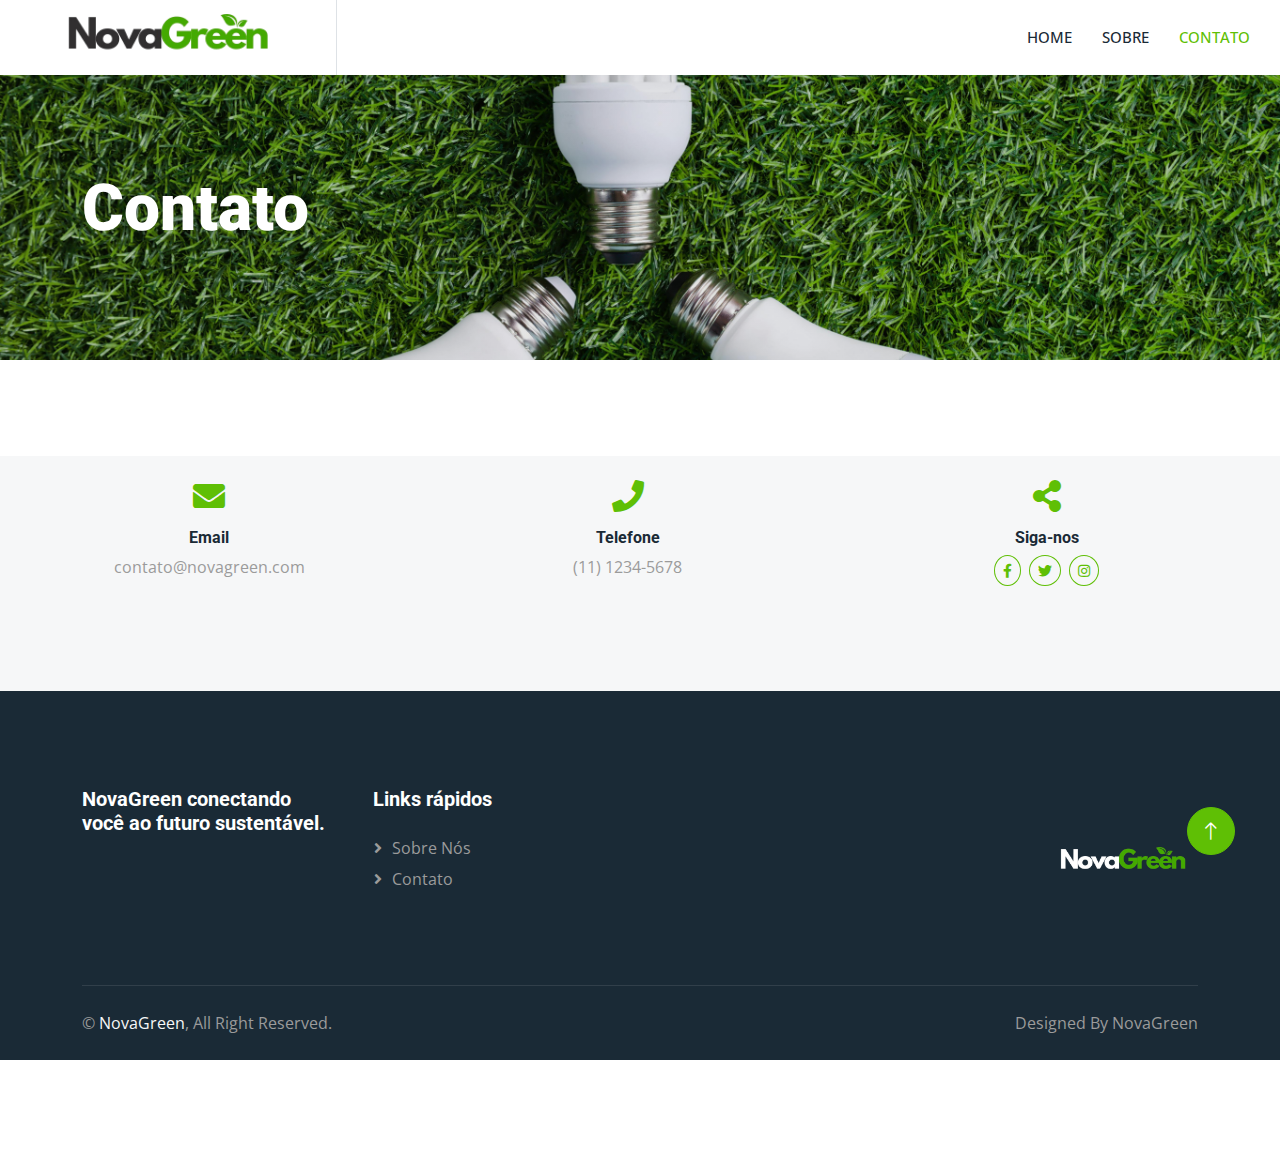
==== contact.html @ 1eda4f51 "primeiro commit" ====
<!DOCTYPE html>
<html lang="en">

<head>
    <meta charset="utf-8">
    <title>Solartec - Renewable Energy Website Template</title>
    <meta content="width=device-width, initial-scale=1.0" name="viewport">
    <meta content="" name="keywords">
    <meta content="" name="description">

    <!-- Favicon -->
    <link href="img/favicon.ico" rel="icon">

    <!-- Google Web Fonts -->
    <link rel="preconnect" href="https://fonts.googleapis.com">
    <link rel="preconnect" href="https://fonts.gstatic.com" crossorigin>
    <link href="https://fonts.googleapis.com/css2?family=Open+Sans:wght@400;500&family=Roboto:wght@500;700;900&display=swap" rel="stylesheet"> 

    <!-- Icon Font Stylesheet -->
    <link href="https://cdnjs.cloudflare.com/ajax/libs/font-awesome/5.10.0/css/all.min.css" rel="stylesheet">
    <link href="https://cdn.jsdelivr.net/npm/bootstrap-icons@1.4.1/font/bootstrap-icons.css" rel="stylesheet">

    <!-- Libraries Stylesheet -->
    <link href="lib/animate/animate.min.css" rel="stylesheet">
    <link href="lib/owlcarousel/assets/owl.carousel.min.css" rel="stylesheet">
    <link href="lib/lightbox/css/lightbox.min.css" rel="stylesheet">

    <!-- Customized Bootstrap Stylesheet -->
    <link href="css/bootstrap.min.css" rel="stylesheet">

    <!-- Template Stylesheet -->
    <link href="css/style.css" rel="stylesheet">
</head>

<body>
     <!-- Spinner Start -->
     <div id="spinner" class="show bg-white position-fixed translate-middle w-100 vh-100 top-50 start-50 d-flex align-items-center justify-content-center">
        <div class="spinner-border text-primary" style="width: 3rem; height: 3rem;" role="status">
            <span class="sr-only">Loading...</span>
        </div>
    </div>
    <!-- Spinner End -->

    <!-- Navbar Start -->
        <nav class="navbar navbar-expand-lg bg-white navbar-light sticky-top p-0">
            <a href="index.html" class="navbar-brand d-flex align-items-center border-end px-4 px-lg-5">
                <img src="./img/ng.png" alt="" class="img-fluid" style="max-height: 240px;">
            </a>
            <button type="button" class="navbar-toggler me-4" data-bs-toggle="collapse" data-bs-target="#navbarCollapse">
                <span class="navbar-toggler-icon"></span>
            </button>
            <div class="collapse navbar-collapse" id="navbarCollapse">
                <div class="navbar-nav ms-auto p-4 p-lg-0">
                    <a href="index.html" class="nav-item nav-link ">Home</a>
                    <a href="about.html" class="nav-item nav-link">Sobre</a>
                    <div class="nav-item dropdown">
                    </div>
                    <a href="contact.html" class="nav-item nav-link active">Contato</a>
                </div>
            </div>
        </nav>
    <!-- Navbar End -->

    <!-- Page Header Start -->
    <div class="container-fluid page-header py-5 mb-5">
        <div class="container py-5">
            <h1 class="display-3 text-white mb-3 animated slideInDown">Contato</h1>
        </div>
    </div>
    <!-- Page Header End -->


    <!-- Contact Start -->
        <div class="container-fluid bg-light overflow-hidden px-lg-0" style="margin: 6rem 0;">
            <div class="container contact px-lg-0">
                <div class="row g-0 mx-lg-0">
                    <!-- Três Colunas -->
                    <div class="row text-center py-4">
                        <!-- Coluna Esquerda -->
                        <div class="col-lg-4 col-md-6 mb-4">
                            <div class="d-flex flex-column align-items-center">
                                <i class="fa fa-envelope fa-2x text-primary mb-3"></i>
                                <h6>Email</h6>
                                <p>contato@novagreen.com</p>
                            </div>
                        </div>
                        <!-- Coluna Meio -->
                        <div class="col-lg-4 col-md-6 mb-4">
                            <div class="d-flex flex-column align-items-center">
                                <i class="fa fa-phone fa-2x text-primary mb-3"></i>
                                <h6>Telefone</h6>
                                <p>(11) 1234-5678</p>
                            </div>
                        </div>
                        <!-- Coluna Direita -->
                        <div class="col-lg-4 col-md-12 mb-4">
                            <div class="d-flex flex-column align-items-center">
                                <i class="fa fa-share-alt fa-2x text-primary mb-3"></i>
                                <h6>Siga-nos</h6>
                                <div class="d-flex">
                                    <a href="#" class="btn btn-outline-primary btn-sm rounded-circle mx-1"><i class="fab fa-facebook-f"></i></a>
                                    <a href="#" class="btn btn-outline-primary btn-sm rounded-circle mx-1"><i class="fab fa-twitter"></i></a>
                                    <a href="#" class="btn btn-outline-primary btn-sm rounded-circle mx-1"><i class="fab fa-instagram"></i></a>
                                </div>
                            </div>
                        </div>
                    </div>
            </div>
        </div>
    <!-- Contact End -->



    <!-- Footer Start -->
        <div class="container-fluid bg-dark text-body footer mt-5 pt-5 wow fadeIn" data-wow-delay="0.1s">
            <div class="container py-5">
                <div class="row g-5">
                    <div class="col-lg-3 col-md-6">
                        <h5 class="text-white mb-4"> NovaGreen conectando você ao futuro sustentável.</h5>
                    </div>
                    <div class="col-lg-3 col-md-6">
                        <h5 class="text-white mb-4">Links rápidos</h5>
                        <a class="btn btn-link" href="">Sobre nós</a>
                        <a class="btn btn-link" href="">Contato</a>
                    </div>
                    <!-- Imagem no lado direito -->
                    <div class="col-lg-6 col-md-12 text-center text-md-end">
                        <img src="./img/ng2.png" alt="Imagem do logo" class="img-fluid" style="max-width: 150px;">
                    </div>
                </div>
            </div>
            <div class="container">
                <div class="copyright">
                    <div class="row">
                        <div class="col-md-6 text-center text-md-start mb-3 mb-md-0">
                            &copy; <a href="#">NovaGreen</a>, All Right Reserved.
                        </div>
                        <div class="col-md-6 text-center text-md-end">
                            Designed By NovaGreen
                        </div>
                    </div>
                </div>
            </div>
        </div>
    <!-- Footer End -->


    <!-- Back to Top -->
    <a href="#" class="btn btn-lg btn-primary btn-lg-square rounded-circle back-to-top"><i class="bi bi-arrow-up"></i></a>


    <!-- JavaScript Libraries -->
    <script src="https://code.jquery.com/jquery-3.4.1.min.js"></script>
    <script src="https://cdn.jsdelivr.net/npm/bootstrap@5.0.0/dist/js/bootstrap.bundle.min.js"></script>
    <script src="lib/wow/wow.min.js"></script>
    <script src="lib/easing/easing.min.js"></script>
    <script src="lib/waypoints/waypoints.min.js"></script>
    <script src="lib/counterup/counterup.min.js"></script>
    <script src="lib/owlcarousel/owl.carousel.min.js"></script>
    <script src="lib/isotope/isotope.pkgd.min.js"></script>
    <script src="lib/lightbox/js/lightbox.min.js"></script>

    <!-- Template Javascript -->
    <script src="js/main.js"></script>
</body>

</html>
---- css/style.css ----
/********** Template CSS **********/
:root {
    --primary: #5FBF05;
    --light: #F6F7F8;
    --dark: #1A2A36;
}

.fw-medium {
    font-weight: 500 !important;
}

.fw-bold {
    font-weight: 700 !important;
}

.fw-black {
    font-weight: 900 !important;
}

.back-to-top {
    position: fixed;
    display: none;
    right: 45px;
    bottom: 45px;
    z-index: 99;
}


/*** Spinner ***/
#spinner {
    opacity: 0;
    visibility: hidden;
    transition: opacity .5s ease-out, visibility 0s linear .5s;
    z-index: 99999;
}

#spinner.show {
    transition: opacity .5s ease-out, visibility 0s linear 0s;
    visibility: visible;
    opacity: 1;
}


/*** Button ***/
.btn {
    font-weight: 500;
    transition: .5s;
}

.btn.btn-primary,
.btn.btn-outline-primary:hover {
    color: #FFFFFF;
}

.btn-square {
    width: 38px;
    height: 38px;
}

.btn-sm-square {
    width: 32px;
    height: 32px;
}

.btn-lg-square {
    width: 48px;
    height: 48px;
}

.btn-square,
.btn-sm-square,
.btn-lg-square {
    padding: 0;
    display: flex;
    align-items: center;
    justify-content: center;
    font-weight: normal;
}

/*** Navbar ***/
.navbar.sticky-top {
    top: -100px;
    transition: .5s;
}

.navbar .navbar-brand,
.navbar a.btn {
    height: 75px;
}

.navbar .navbar-nav .nav-link {
    margin-right: 30px;
    padding: 25px 0;
    color: var(--dark);
    font-size: 15px;
    font-weight: 500;
    text-transform: uppercase;
    outline: none;
}

.navbar .navbar-nav .nav-link:hover,
.navbar .navbar-nav .nav-link.active {
    color: var(--primary);
}

.navbar .dropdown-toggle::after {
    border: none;
    content: "\f107";
    font-family: "Font Awesome 5 Free";
    font-weight: 900;
    vertical-align: middle;
    margin-left: 8px;
}

@media (max-width: 991.98px) {
    .navbar .navbar-nav .nav-link  {
        margin-right: 0;
        padding: 10px 0;
    }

    .navbar .navbar-nav {
        border-top: 1px solid #EEEEEE;
    }
}

@media (min-width: 992px) {
    .navbar .nav-item .dropdown-menu {
        display: block;
        border: none;
        margin-top: 0;
        top: 150%;
        opacity: 0;
        visibility: hidden;
        transition: .5s;
    }

    .navbar .nav-item:hover .dropdown-menu {
        top: 100%;
        visibility: visible;
        transition: .5s;
        opacity: 1;
    }
}


/*** Header ***/
.owl-carousel-inner {
    position: absolute;
    width: 100%;
    height: 100%;
    top: 0;
    left: 0;
    display: flex;
    align-items: center;
    background: rgba(0, 0, 0, .1);
}

@media (max-width: 768px) {
    .header-carousel .owl-carousel-item {
        position: relative;
        min-height: 500px;
    }

    .header-carousel .owl-carousel-item img {
        position: absolute;
        width: 100%;
        height: 100%;
        object-fit: cover;
    }

    .header-carousel .owl-carousel-item p {
        font-size: 16px !important;
    }
}

.header-carousel .owl-dots {
    position: absolute;
    width: 60px;
    height: 100%;
    top: 0;
    right: 30px;
    display: flex;
    flex-direction: column;
    align-items: center;
    justify-content: center;
}

.header-carousel .owl-dots .owl-dot {
    position: relative;
    width: 45px;
    height: 45px;
    margin: 5px 0;
    background: #FFFFFF;
    box-shadow: 0 0 30px rgba(255, 255, 255, .9);
    border-radius: 45px;
    transition: .5s;
}

.header-carousel .owl-dots .owl-dot.active {
    width: 60px;
    height: 60px;
}

.header-carousel .owl-dots .owl-dot img {
    position: absolute;
    width: 100%;
    height: 100%;
    object-fit: cover;
    padding: 2px;
    border-radius: 45px;
    transition: .5s;
}

.page-header {
    background: linear-gradient(rgba(0, 0, 0, .1), rgba(0, 0, 0, .1)), url(../img/carousel-1.jpg) center center no-repeat;
    background-size: cover;
}

.breadcrumb-item + .breadcrumb-item::before {
    color: var(--light);
}


/*** About ***/
@media (min-width: 992px) {
    .container.about {
        max-width: 100% !important;
    }

    .about-text  {
        padding-right: calc(((100% - 960px) / 2) + .75rem);
    }
}

@media (min-width: 1200px) {
    .about-text  {
        padding-right: calc(((100% - 1140px) / 2) + .75rem);
    }
}

@media (min-width: 1400px) {
    .about-text  {
        padding-right: calc(((100% - 1320px) / 2) + .75rem);
    }
}


/*** Service ***/
.service-item {
    box-shadow: 0 0 45px rgba(0, 0, 0, .08);
}

.service-icon {
    position: relative;
    margin: -50px 0 25px 0;
    width: 100px;
    height: 100px;
    display: flex;
    align-items: center;
    justify-content: center;
    color: var(--primary);
    background: #FFFFFF;
    border-radius: 100px;
    box-shadow: 0 0 45px rgba(0, 0, 0, .08);
    transition: .5s;
}

.service-item:hover .service-icon {
    color: #FFFFFF;
    background: var(--primary);
}


/*** Feature ***/
@media (min-width: 992px) {
    .container.feature {
        max-width: 100% !important;
    }

    .feature-text  {
        padding-left: calc(((100% - 960px) / 2) + .75rem);
    }
}

@media (min-width: 1200px) {
    .feature-text  {
        padding-left: calc(((100% - 1140px) / 2) + .75rem);
    }
}

@media (min-width: 1400px) {
    .feature-text  {
        padding-left: calc(((100% - 1320px) / 2) + .75rem);
    }
}


/*** Project Portfolio ***/
#portfolio-flters li {
    display: inline-block;
    font-weight: 500;
    color: var(--dark);
    cursor: pointer;
    transition: .5s;
    border-bottom: 2px solid transparent;
}

#portfolio-flters li:hover,
#portfolio-flters li.active {
    color: var(--primary);
    border-color: var(--primary);
}

.portfolio-img {
    position: relative;
}

.portfolio-img::before,
.portfolio-img::after {
    position: absolute;
    content: "";
    width: 0;
    height: 100%;
    top: 0;
    background: var(--dark);
    transition: .5s;
}

.portfolio-img::before {
    left: 50%;
}

.portfolio-img::after {
    right: 50%;
}

.portfolio-item:hover .portfolio-img::before {
    width: 51%;
    left: 0;
}

.portfolio-item:hover .portfolio-img::after {
    width: 51%;
    right: 0;
}

.portfolio-btn {
    position: absolute;
    top: 0;
    left: 0;
    width: 100%;
    height: 100%;
    display: flex;
    align-items: center;
    justify-content: center;
    opacity: 0;
    z-index: 1;
    transition: .5s;
}

.portfolio-item:hover .portfolio-btn {
    opacity: 1;
    transition-delay: .3s;
}


/*** Quote ***/
@media (min-width: 992px) {
    .container.quote {
        max-width: 100% !important;
    }

    .quote-text  {
        padding-right: calc(((100% - 960px) / 2) + .75rem);
    }
}

@media (min-width: 1200px) {
    .quote-text  {
        padding-right: calc(((100% - 1140px) / 2) + .75rem);
    }
}

@media (min-width: 1400px) {
    .quote-text  {
        padding-right: calc(((100% - 1320px) / 2) + .75rem);
    }
}


/*** Team ***/
.team-item {
    box-shadow: 0 0 45px rgba(0, 0, 0, .08);
}

.team-item img {
    border-radius: 8px 60px 0 0;
}

.team-item .team-social {
    display: flex;
    flex-direction: column;
    align-items: center;
    justify-content: flex-end;
    background: #FFFFFF;
    transition: .5s;
}


/*** Testimonial ***/
.testimonial-carousel::before {
    position: absolute;
    content: "";
    top: 0;
    left: 0;
    height: 100%;
    width: 0;
    background: linear-gradient(to right, rgba(255, 255, 255, 1) 0%, rgba(255, 255, 255, 0) 100%);
    z-index: 1;
}

.testimonial-carousel::after {
    position: absolute;
    content: "";
    top: 0;
    right: 0;
    height: 100%;
    width: 0;
    background: linear-gradient(to left, rgba(255, 255, 255, 1) 0%, rgba(255, 255, 255, 0) 100%);
    z-index: 1;
}

@media (min-width: 768px) {
    .testimonial-carousel::before,
    .testimonial-carousel::after {
        width: 200px;
    }
}

@media (min-width: 992px) {
    .testimonial-carousel::before,
    .testimonial-carousel::after {
        width: 300px;
    }
}

.testimonial-carousel .owl-nav {
    position: absolute;
    width: 350px;
    top: 20px;
    left: 50%;
    transform: translateX(-50%);
    display: flex;
    justify-content: space-between;
    opacity: 0;
    transition: .5s;
    z-index: 1;
}

.testimonial-carousel:hover .owl-nav {
    width: 300px;
    opacity: 1;
}

.testimonial-carousel .owl-nav .owl-prev,
.testimonial-carousel .owl-nav .owl-next {
    position: relative;
    color: var(--primary);
    font-size: 45px;
    transition: .5s;
}

.testimonial-carousel .owl-nav .owl-prev:hover,
.testimonial-carousel .owl-nav .owl-next:hover {
    color: var(--dark);
}

.testimonial-carousel .testimonial-img img {
    width: 100px;
    height: 100px;
}

.testimonial-carousel .testimonial-img .btn-square {
    position: absolute;
    bottom: -19px;
    left: 50%;
    transform: translateX(-50%);
}

.testimonial-carousel .owl-item .testimonial-text {
    margin-bottom: 30px;
    box-shadow: 0 0 45px rgba(0, 0, 0, .08);
    transform: scale(.8);
    transition: .5s;
}

.testimonial-carousel .owl-item.center .testimonial-text {
    transform: scale(1);
}


/*** Contact ***/
@media (min-width: 992px) {
    .container.contact {
        max-width: 100% !important;
    }

    .contact-text  {
        padding-left: calc(((100% - 960px) / 2) + .75rem);
    }
}

@media (min-width: 1200px) {
    .contact-text  {
        padding-left: calc(((100% - 1140px) / 2) + .75rem);
    }
}

@media (min-width: 1400px) {
    .contact-text  {
        padding-left: calc(((100% - 1320px) / 2) + .75rem);
    }
}


/*** Footer ***/
.footer .btn.btn-social {
    margin-right: 5px;
    color: #9B9B9B;
    border: 1px solid #9B9B9B;
    border-radius: 38px;
    transition: .3s;
}

.footer .btn.btn-social:hover {
    color: var(--primary);
    border-color: var(--light);
}

.footer .btn.btn-link {
    display: block;
    margin-bottom: 5px;
    padding: 0;
    text-align: left;
    color: #9B9B9B;
    font-weight: normal;
    text-transform: capitalize;
    transition: .3s;
}

.footer .btn.btn-link::before {
    position: relative;
    content: "\f105";
    font-family: "Font Awesome 5 Free";
    font-weight: 900;
    margin-right: 10px;
}

.footer .btn.btn-link:hover {
    color: #FFFFFF;
    letter-spacing: 1px;
    box-shadow: none;
}

.footer .copyright {
    padding: 25px 0;
    border-top: 1px solid rgba(256, 256, 256, .1);
}

.footer .copyright a {
    color: var(--light);
}

.footer .copyright a:hover {
    color: var(--primary);
}
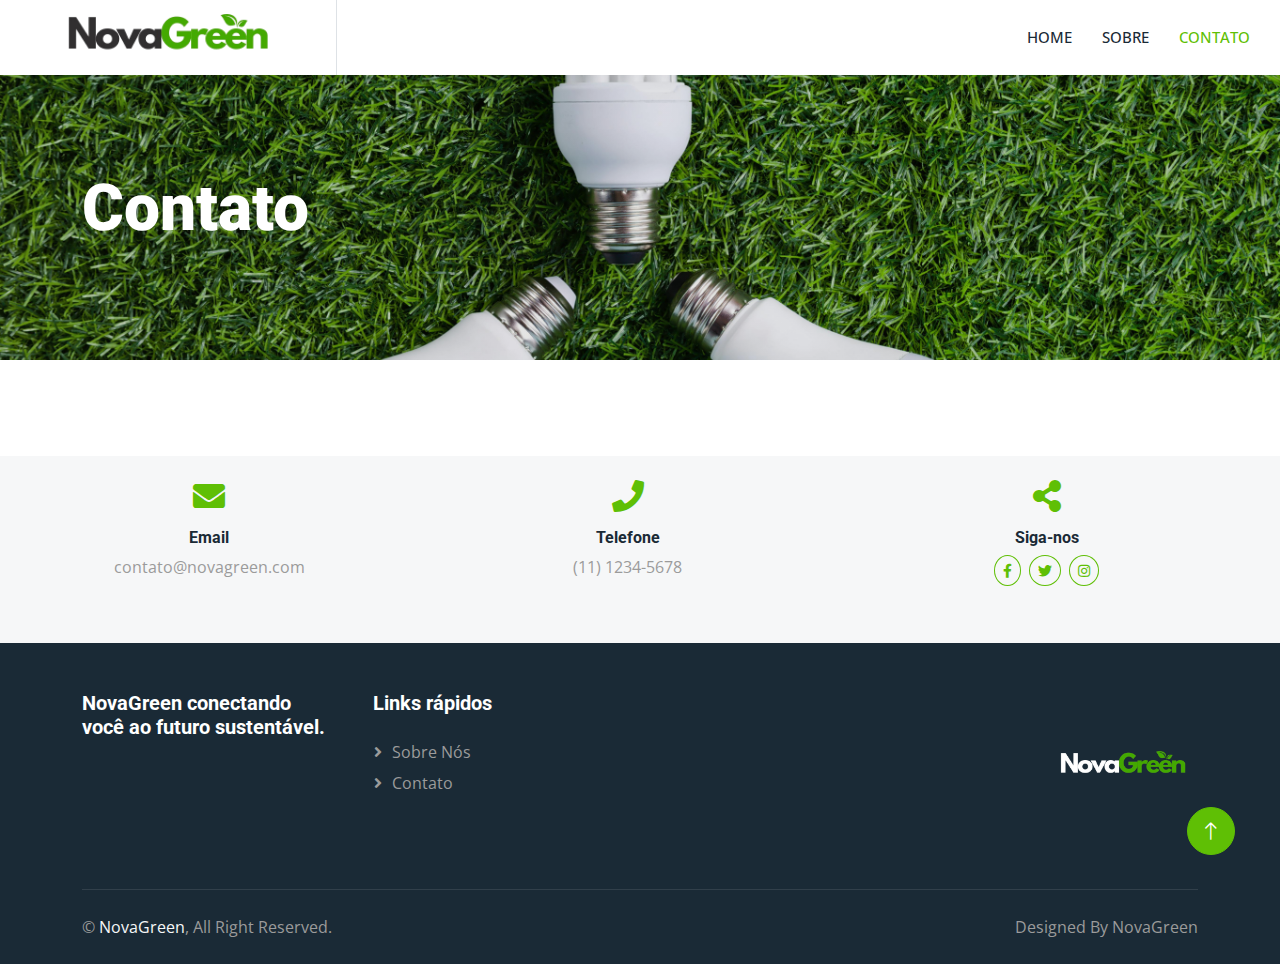
==== commit 82de3ad1: "Footer" ====
--- a/contact.html
+++ b/contact.html
@@ -111,38 +111,37 @@
 
 
 
-    <!-- Footer Start -->
-        <div class="container-fluid bg-dark text-body footer mt-5 pt-5 wow fadeIn" data-wow-delay="0.1s">
-            <div class="container py-5">
-                <div class="row g-5">
-                    <div class="col-lg-3 col-md-6">
-                        <h5 class="text-white mb-4"> NovaGreen conectando você ao futuro sustentável.</h5>
-                    </div>
-                    <div class="col-lg-3 col-md-6">
-                        <h5 class="text-white mb-4">Links rápidos</h5>
-                        <a class="btn btn-link" href="">Sobre nós</a>
-                        <a class="btn btn-link" href="">Contato</a>
-                    </div>
-                    <!-- Imagem no lado direito -->
-                    <div class="col-lg-6 col-md-12 text-center text-md-end">
-                        <img src="./img/ng2.png" alt="Imagem do logo" class="img-fluid" style="max-width: 150px;">
-                    </div>
+<!-- Footer Start -->
+<div class="container-fluid bg-dark text-body footer">
+    <div class="container py-5">
+        <div class="row g-5">
+            <div class="col-lg-3 col-md-6">
+                <h5 class="text-white mb-4">NovaGreen conectando você ao futuro sustentável.</h5>
+            </div>
+            <div class="col-lg-3 col-md-6">
+                <h5 class="text-white mb-4">Links rápidos</h5>
+                <a class="btn btn-link" href="">Sobre nós</a>
+                <a class="btn btn-link" href="">Contato</a>
+            </div>
+            <div class="col-lg-6 col-md-12 text-center text-md-end">
+                <img src="./img/ng2.png" alt="Imagem do logo" class="img-fluid" style="max-width: 150px;">
+            </div>
+        </div>
+    </div>
+    <div class="container">
+        <div class="copyright">
+            <div class="row">
+                <div class="col-md-6 text-center text-md-start mb-3 mb-md-0">
+                    &copy; <a href="#">NovaGreen</a>, All Right Reserved.
                 </div>
-            </div>
-            <div class="container">
-                <div class="copyright">
-                    <div class="row">
-                        <div class="col-md-6 text-center text-md-start mb-3 mb-md-0">
-                            &copy; <a href="#">NovaGreen</a>, All Right Reserved.
-                        </div>
-                        <div class="col-md-6 text-center text-md-end">
-                            Designed By NovaGreen
-                        </div>
-                    </div>
+                <div class="col-md-6 text-center text-md-end">
+                    Designed By NovaGreen
                 </div>
             </div>
         </div>
-    <!-- Footer End -->
+    </div>
+</div>
+<!-- Footer End -->
 
 
     <!-- Back to Top -->
--- a/css/style.css
+++ b/css/style.css
@@ -524,6 +524,24 @@
 
 
 /*** Footer ***/
+html, body {
+    height: 100%;
+    margin: 0;
+}
+
+.footer {
+    position: relative;
+    bottom: 0;
+    width: 100%;
+    background-color: var(--dark);
+    color: #fff;
+    margin-top: auto; /* Garante que o footer fique no final da página */
+}
+
+.container-fluid {
+    padding-bottom: 0;
+}
+
 .footer .btn.btn-social {
     margin-right: 5px;
     color: #9B9B9B;
@@ -573,4 +591,4 @@
 
 .footer .copyright a:hover {
     color: var(--primary);
-}+}
